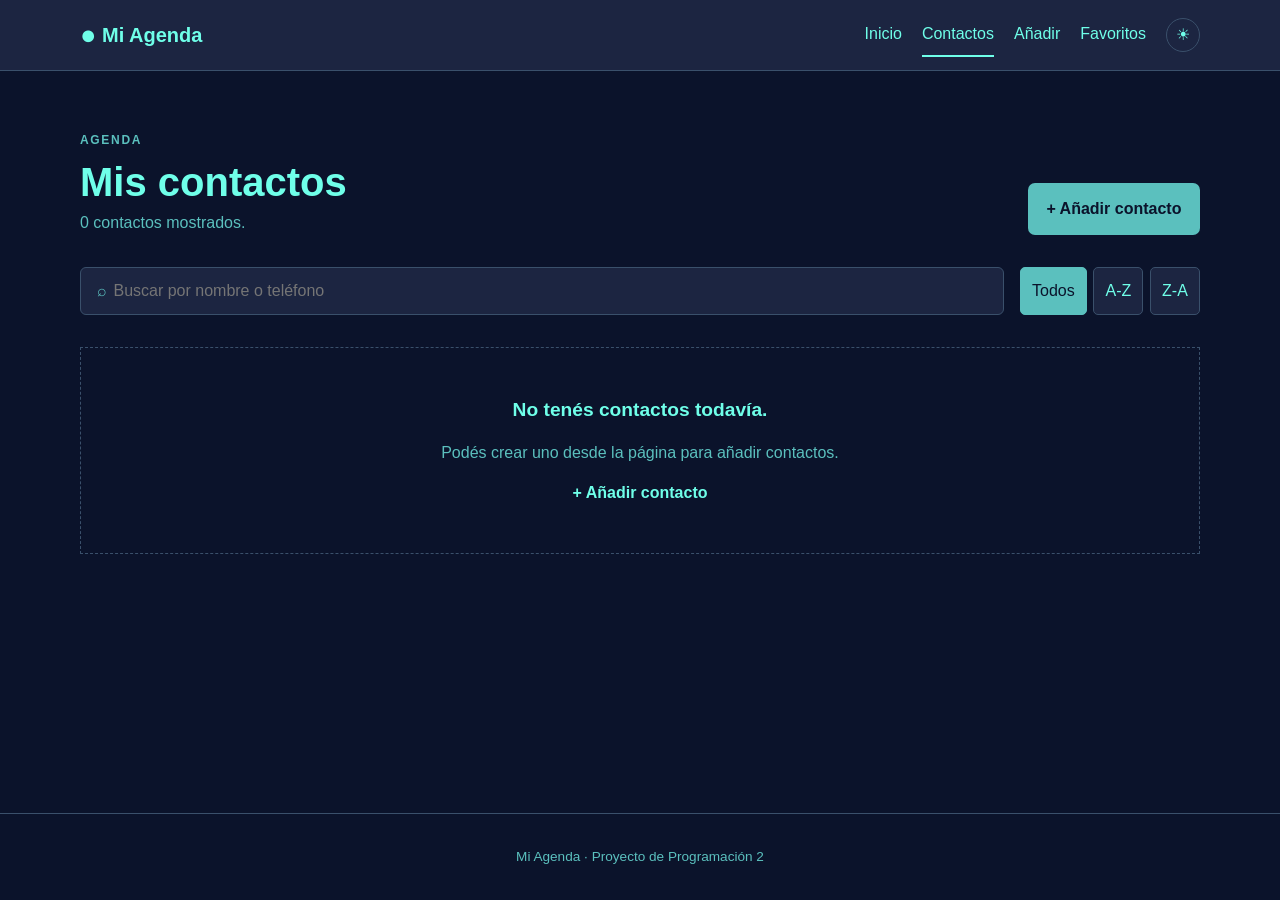
==== tp1/contactos.html @ d0dfb042 "Add files via upload" ====
<!DOCTYPE html>
<html lang="es"><head><meta charset="UTF-8"><meta name="viewport" content="width=device-width, initial-scale=1.0"><meta name="description" content="Lista y administración de contactos."><title>Mi Agenda | Contactos</title><link rel="icon" href="assets/img/favicon.svg" type="image/svg+xml"><link rel="stylesheet" href="assets/css/estilos.css"></head>
<body><header class="encabezado-principal"><nav class="navegacion contenedor" aria-label="Navegación principal"><a class="logo" href="index.html"><span>●</span> Mi Agenda</a><button class="boton-menu" type="button" aria-label="Abrir menú" aria-expanded="false">☰</button><div class="enlaces-menu"><a href="index.html">Inicio</a><a class="activo" href="contactos.html">Contactos</a><a href="agregar.html">Añadir</a><a href="favoritos.html">Favoritos</a><button class="boton-tema" type="button" aria-label="Cambiar tema">☀</button></div></nav></header>
<main class="contenedor pagina"><div class="titulo-pagina"><div><p class="etiqueta">AGENDA</p><h1>Mis contactos</h1><p id="texto-cantidad">Todavía no hay contactos.</p></div><a class="boton boton-principal" href="agregar.html">+ Añadir contacto</a></div>
<section class="herramientas" aria-label="Herramientas de contactos"><label class="buscador" for="buscador-contactos">⌕ <input id="buscador-contactos" type="search" placeholder="Buscar por nombre o teléfono"></label><div class="filtros"><button class="boton-filtro activo" data-orden="normal">Todos</button><button class="boton-filtro" data-orden="az">A-Z</button><button class="boton-filtro" data-orden="za">Z-A</button></div></section>
<section id="lista-contactos" class="rejilla-contactos" aria-live="polite"></section></main><footer><p>Mi Agenda · Proyecto de Programación 2</p></footer><script src="assets/js/app.js"></script></body></html>
---- tp1/assets/css/estilos.css ----
:root{--fondo:#0B132B;--superficie:#1C2541;--borde:#3A506B;--principal:#5BC0BE;--acento:#6FFFE9;--texto:#f4ffff;--texto-suave:#c6dfdf;--sombra:0 12px 30px #0B132B66}body.claro{--fondo:#f2ffff;--superficie:#ffffff;--borde:#3A506B;--principal:#1c7778;--acento:#087c72;--texto:#0B132B;--texto-suave:#3A506B;--sombra:0 12px 30px #0B132B22}*{box-sizing:border-box}html{scroll-behavior:smooth}body{margin:0;background:var(--fondo);color:var(--texto);font-family:Arial,sans-serif;line-height:1.5;min-height:100vh;display:flex;flex-direction:column}main{flex:1}a{color:inherit;text-decoration:none}.contenedor{width:min(1120px,92%);margin:auto}.encabezado-principal{background:var(--superficie);border-bottom:1px solid var(--borde);position:sticky;top:0;z-index:10}.navegacion{min-height:70px;display:flex;align-items:center;justify-content:space-between}.logo{font-size:1.25rem;font-weight:700}.logo span{color:var(--acento);font-size:1.7rem;vertical-align:-2px}.enlaces-menu{display:flex;align-items:center;gap:1.25rem}.enlaces-menu a{padding:.55rem 0;border-bottom:2px solid transparent}.enlaces-menu a:hover,.enlaces-menu a.activo{color:var(--acento);border-color:var(--acento)}button{font:inherit;cursor:pointer}.boton-menu{display:none;border:0;background:transparent;color:var(--texto);font-size:1.7rem}.boton-tema{border:1px solid var(--borde);color:var(--texto);background:transparent;border-radius:50%;width:34px;height:34px}.hero{display:grid;grid-template-columns:1.25fr .75fr;gap:3rem;align-items:center;min-height:440px;padding:4rem 0}.etiqueta{color:var(--principal);font-weight:bold;font-size:.75rem;letter-spacing:.14em;margin:0 0:.5rem}.hero h1,.titulo-pagina h1,.encabezado-formulario h1{font-size:clamp(2.2rem,5vw,4.3rem);line-height:1.08;margin:.1rem 0 1.2rem}.hero h1 span{color:var(--acento)}.hero-texto>p:not(.etiqueta){color:var(--texto-suave);max-width:600px;font-size:1.1rem}.boton{display:inline-flex;align-items:center;justify-content:center;gap:.5rem;border-radius:7px;padding:.8rem 1.1rem;border:1px solid transparent;font-weight:bold;transition:transform .2s,background .2s;color:var(--fondo)}.boton:hover{transform:translateY(-3px)}.boton-principal{background:var(--principal)}.boton-principal:hover{background:var(--acento)}.boton-secundario{color:var(--texto);border-color:var(--borde);background:transparent}.ilustracion-agenda{width:260px;height:260px;border:5px solid var(--principal);border-radius:50%;margin:auto;position:relative;display:grid;place-items:center;background:var(--superficie);animation:flotar 3s ease-in-out infinite}.ilustracion-agenda img{width:155px}.tarjeta-flotante{position:absolute;padding:.5rem .7rem;background:var(--borde);border-radius:6px;font-size:.8rem;font-weight:bold;box-shadow:var(--sombra)}.tarjeta-uno{right:-70px;top:30px;color:var(--acento)}.tarjeta-dos{left:-60px;bottom:35px}.resumen{display:grid;grid-template-columns:repeat(3,1fr);gap:1rem;margin-bottom:5rem}.tarjeta-resumen{background:var(--superficie);border:1px solid var(--borde);padding:1.4rem;display:flex;gap:1rem;border-radius:8px}.icono-resumen{font-size:2rem;color:var(--acento)}.tarjeta-resumen strong{font-size:1.5rem}.tarjeta-resumen p{margin:0;color:var(--texto-suave);font-size:.9rem}.como-funciona{padding-bottom:4rem;text-align:center}.como-funciona h2{font-size:2rem;margin-top:0}.pasos{display:grid;grid-template-columns:repeat(3,1fr);gap:1.5rem;margin-top:2rem}.pasos article{border-top:3px solid var(--principal);background:var(--superficie);padding:1.2rem;text-align:left}.pasos span{display:inline-grid;place-items:center;border-radius:50%;width:35px;height:35px;background:var(--principal);color:var(--fondo);font-weight:bold}.pasos p{color:var(--texto-suave)}footer{text-align:center;color:var(--texto-suave);font-size:.85rem;padding:1.2rem;border-top:1px solid var(--borde);margin-top:3rem}.pagina{padding:3rem 0}.titulo-pagina{display:flex;align-items:end;justify-content:space-between;gap:1rem;margin-bottom:2rem}.titulo-pagina h1,.encabezado-formulario h1{font-size:2.5rem;margin:0}.titulo-pagina p:not(.etiqueta),.encabezado-formulario>p{color:var(--texto-suave);margin:.4rem 0 0}.herramientas{display:flex;justify-content:space-between;gap:1rem;flex-wrap:wrap;margin-bottom:2rem}.buscador{flex:1;min-width:220px;background:var(--superficie);border:1px solid var(--borde);padding:.65rem 1rem;border-radius:6px;color:var(--principal)}.buscador input{width:90%;border:0;outline:0;background:transparent;color:var(--texto);font:inherit}.filtros{display:flex;gap:.4rem}.boton-filtro{background:var(--superficie);border:1px solid var(--borde);color:var(--texto);border-radius:5px;padding:.55rem .7rem}.boton-filtro:hover,.boton-filtro.activo{background:var(--principal);color:var(--fondo);border-color:var(--principal)}.rejilla-contactos{display:grid;grid-template-columns:repeat(3,1fr);gap:1.25rem}.tarjeta-contacto{background:var(--superficie);border:1px solid var(--borde);border-radius:8px;padding:1.25rem;position:relative;animation:aparecer .4s ease both}.tarjeta-contacto:hover{border-color:var(--principal);transform:translateY(-3px);transition:.2s}.cabecera-contacto{display:flex;gap:.85rem;align-items:center;border-bottom:1px solid var(--borde);padding-bottom:1rem}.cabecera-contacto img{width:54px;height:54px;object-fit:cover;border-radius:50%;border:2px solid var(--principal)}.cabecera-contacto h2{font-size:1.1rem;margin:0}.categoria{font-size:.75rem;color:var(--principal);margin:.1rem 0 0}.estrella{position:absolute;right:1rem;top:1rem;border:0;background:transparent;color:var(--texto-suave);font-size:1.4rem}.estrella.favorito{color:var(--acento)}.datos-contacto{list-style:none;padding:0;margin:1rem 0;color:var(--texto-suave);font-size:.88rem}.datos-contacto li{overflow-wrap:anywhere;margin:.35rem 0}.acciones-contacto{display:flex;gap:.5rem}.acciones-contacto button{flex:1;padding:.5rem;border-radius:5px;border:1px solid var(--borde);background:transparent;color:var(--texto)}.acciones-contacto .editar:hover{background:var(--principal);color:var(--fondo)}.acciones-contacto .eliminar:hover{background:#3A506B}.estado-vacio{grid-column:1/-1;text-align:center;padding:3rem 1rem;border:1px dashed var(--borde);color:var(--texto-suave)}.estado-vacio strong{display:block;font-size:1.2rem;color:var(--texto);margin-bottom:.4rem}.estado-vacio a{color:var(--acento);font-weight:bold}.formulario{max-width:780px;background:var(--superficie);padding:2rem;border:1px solid var(--borde);border-radius:8px;margin-top:1.5rem}.campo{margin-bottom:1.1rem;border:0;padding:0}.campo.doble{display:grid;grid-template-columns:1fr 1fr;gap:1rem}.campo label,.campo legend{display:block;font-weight:bold;font-size:.9rem;margin-bottom:.35rem}.campo input:not([type=radio]):not([type=checkbox]),.campo select{width:100%;padding:.7rem;border:1px solid var(--borde);border-radius:5px;background:var(--fondo);color:var(--texto);font:inherit;outline:none}.campo input:focus,.campo select:focus{border-color:var(--acento);box-shadow:0 0 0 3px #5BC0BE33}.campo small{display:block;min-height:1.1rem;color:var(--texto-suave);font-size:.75rem;margin-top:.2rem}.campo small.error{color:var(--acento)}.campo input.valido{border-color:var(--principal)}.campo input.invalido{border-color:var(--acento)}.opciones{display:flex;gap:1rem}.opciones label,.casilla{font-weight:normal}.foto-campo img{display:block;width:70px;height:70px;object-fit:cover;border-radius:50%;border:2px solid var(--principal);margin-top:.6rem}.acciones-formulario{display:flex;justify-content:end;gap:.7rem;margin-top:1.5rem}@keyframes flotar{50%{transform:translateY(-10px)}}@keyframes aparecer{from{opacity:0;transform:translateY(12px)}to{opacity:1;transform:translateY(0)}}
@media(max-width:1024px){.hero{gap:1.5rem}.rejilla-contactos{grid-template-columns:repeat(2,1fr)}.boton-menu{display:block}.enlaces-menu{display:none;position:absolute;left:0;right:0;top:70px;background:var(--superficie);padding:1rem 4%;flex-direction:column;align-items:stretch;border-bottom:1px solid var(--borde)}.enlaces-menu.abierto{display:flex}.enlaces-menu a{padding:.65rem}.boton-tema{align-self:flex-start}}
@media(max-width:767px){.hero{grid-template-columns:1fr;text-align:center;padding:3rem 0}.ilustracion-agenda{margin-top:1rem}.resumen,.pasos{grid-template-columns:1fr}.resumen{margin-bottom:3rem}.titulo-pagina{align-items:flex-start;flex-direction:column}.pagina{padding-top:2rem}}
@media(max-width:479px){.hero h1{font-size:2.3rem}.rejilla-contactos{grid-template-columns:1fr}.herramientas,.filtros{width:100%}.filtros button{flex:1}.campo.doble{grid-template-columns:1fr}.formulario{padding:1.2rem}.acciones-formulario{flex-direction:column-reverse}.acciones-formulario .boton{width:100%}.tarjeta-uno{right:-30px}.tarjeta-dos{left:-25px}.ilustracion-agenda{transform:scale(.85)}}

/* Tema claro: se conserva la misma paleta pedida. */
:root{--texto:#6FFFE9;--texto-suave:#5BC0BE}
body.claro{--fondo:#5BC0BE;--superficie:#6FFFE9;--borde:#3A506B;--principal:#0B132B;--acento:#1C2541;--texto:#0B132B;--texto-suave:#1C2541;--sombra:0 12px 30px #0B132B22}
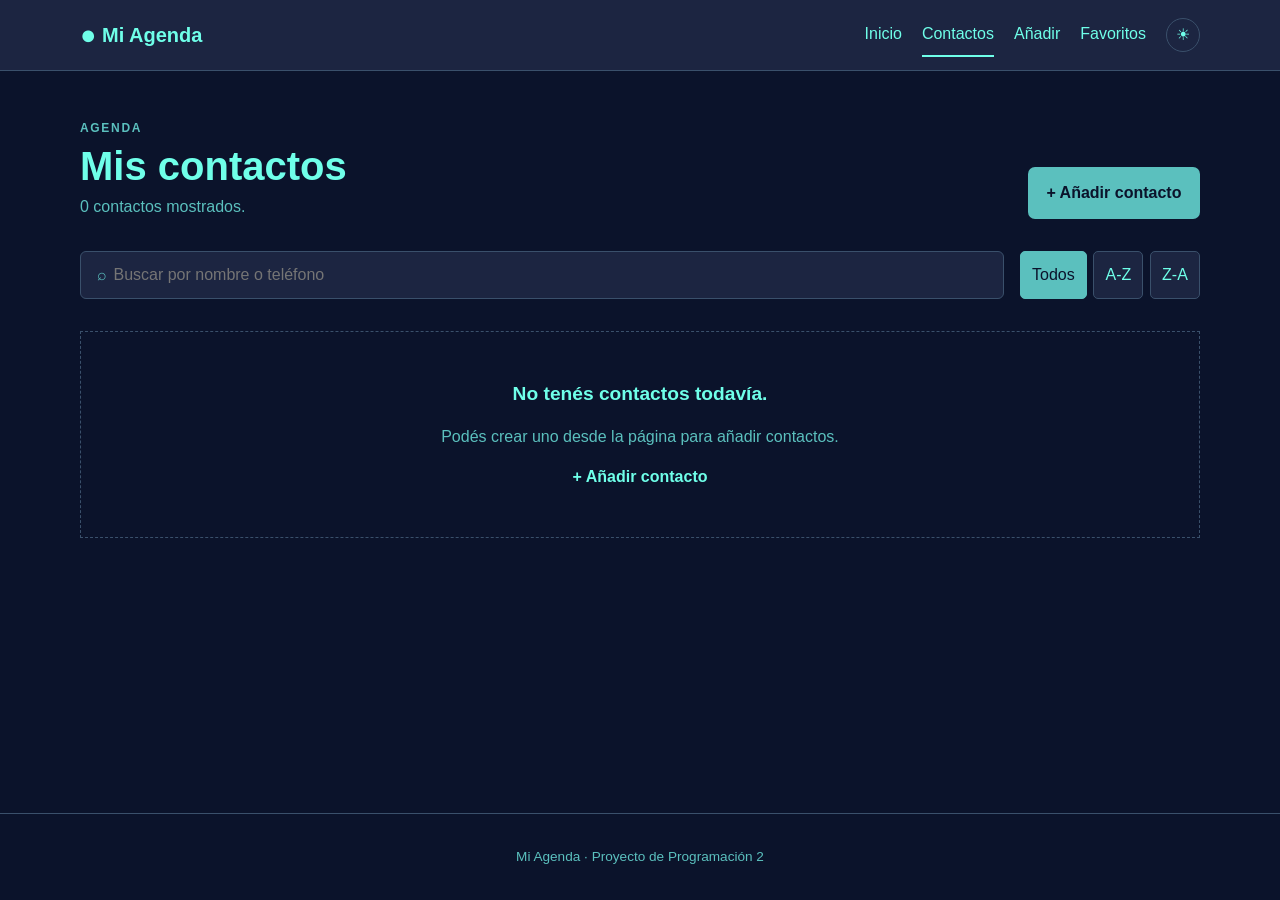
==== commit 8a12de00: "Update contactos.html" ====
--- a/tp1/contactos.html
+++ b/tp1/contactos.html
@@ -1,6 +1,56 @@
 <!DOCTYPE html>
-<html lang="es"><head><meta charset="UTF-8"><meta name="viewport" content="width=device-width, initial-scale=1.0"><meta name="description" content="Lista y administración de contactos."><title>Mi Agenda | Contactos</title><link rel="icon" href="assets/img/favicon.svg" type="image/svg+xml"><link rel="stylesheet" href="assets/css/estilos.css"></head>
-<body><header class="encabezado-principal"><nav class="navegacion contenedor" aria-label="Navegación principal"><a class="logo" href="index.html"><span>●</span> Mi Agenda</a><button class="boton-menu" type="button" aria-label="Abrir menú" aria-expanded="false">☰</button><div class="enlaces-menu"><a href="index.html">Inicio</a><a class="activo" href="contactos.html">Contactos</a><a href="agregar.html">Añadir</a><a href="favoritos.html">Favoritos</a><button class="boton-tema" type="button" aria-label="Cambiar tema">☀</button></div></nav></header>
-<main class="contenedor pagina"><div class="titulo-pagina"><div><p class="etiqueta">AGENDA</p><h1>Mis contactos</h1><p id="texto-cantidad">Todavía no hay contactos.</p></div><a class="boton boton-principal" href="agregar.html">+ Añadir contacto</a></div>
-<section class="herramientas" aria-label="Herramientas de contactos"><label class="buscador" for="buscador-contactos">⌕ <input id="buscador-contactos" type="search" placeholder="Buscar por nombre o teléfono"></label><div class="filtros"><button class="boton-filtro activo" data-orden="normal">Todos</button><button class="boton-filtro" data-orden="az">A-Z</button><button class="boton-filtro" data-orden="za">Z-A</button></div></section>
-<section id="lista-contactos" class="rejilla-contactos" aria-live="polite"></section></main><footer><p>Mi Agenda · Proyecto de Programación 2</p></footer><script src="assets/js/app.js"></script></body></html>
+<html lang="es">
+<head>
+    <meta charset="UTF-8">
+    <meta name="viewport" content="width=device-width, initial-scale=1.0">
+    <meta name="description" content="Lista y administración de contactos.">
+    <title>Mi Agenda | Contactos</title>
+    <link rel="icon" href="assets/img/favicon.svg" type="image/svg+xml">
+    <link rel="stylesheet" href="assets/css/estilos.css">
+</head>
+<body>
+    
+    <header class="encabezado-principal">
+        <nav class="navegacion contenedor" aria-label="Navegación principal">
+            <a class="logo" href="index.html"><span>●</span> Mi Agenda</a>
+            <button class="boton-menu" type="button" aria-label="Abrir menú" aria-expanded="false">☰</button>
+            <div class="enlaces-menu">
+                <a href="index.html">Inicio</a>
+                <a class="activo" href="contactos.html">Contactos</a>
+                <a href="agregar.html">Añadir</a>
+                <a href="favoritos.html">Favoritos</a>
+                <button class="boton-tema" type="button" aria-label="Cambiar tema">☀</button>
+            </div>
+        </nav>
+    </header>
+
+    <main class="contenedor pagina">
+        <div class="titulo-pagina">
+            <div>
+                <p class="etiqueta">AGENDA</p>
+                <h1>Mis contactos</h1>
+                <p id="texto-cantidad">Todavía no hay contactos.</p>
+            </div>
+            <a class="boton boton-principal" href="agregar.html">+ Añadir contacto</a>
+        </div>
+
+        <section class="herramientas" aria-label="Herramientas de contactos">
+            <label class="buscador" for="buscador-contactos">
+                ⌕ <input id="buscador-contactos" type="search" placeholder="Buscar por nombre o teléfono">
+            </label>
+            <div class="filtros">
+                <button class="boton-filtro activo" data-orden="normal">Todos</button>
+                <button class="boton-filtro" data-orden="az">A-Z</button>
+                <button class="boton-filtro" data-orden="za">Z-A</button>
+            </div>
+        </section>
+
+        <section id="lista-contactos" class="rejilla-contactos" aria-live="polite"></section>
+    </main>
+
+    <footer>
+        <p>Mi Agenda · Proyecto de Programación 2</p>
+    </footer>
+    <script src="assets/js/app.js"></script>
+</body>
+</html>
--- a/tp1/assets/css/estilos.css
+++ b/tp1/assets/css/estilos.css
@@ -1,8 +1,735 @@
-:root{--fondo:#0B132B;--superficie:#1C2541;--borde:#3A506B;--principal:#5BC0BE;--acento:#6FFFE9;--texto:#f4ffff;--texto-suave:#c6dfdf;--sombra:0 12px 30px #0B132B66}body.claro{--fondo:#f2ffff;--superficie:#ffffff;--borde:#3A506B;--principal:#1c7778;--acento:#087c72;--texto:#0B132B;--texto-suave:#3A506B;--sombra:0 12px 30px #0B132B22}*{box-sizing:border-box}html{scroll-behavior:smooth}body{margin:0;background:var(--fondo);color:var(--texto);font-family:Arial,sans-serif;line-height:1.5;min-height:100vh;display:flex;flex-direction:column}main{flex:1}a{color:inherit;text-decoration:none}.contenedor{width:min(1120px,92%);margin:auto}.encabezado-principal{background:var(--superficie);border-bottom:1px solid var(--borde);position:sticky;top:0;z-index:10}.navegacion{min-height:70px;display:flex;align-items:center;justify-content:space-between}.logo{font-size:1.25rem;font-weight:700}.logo span{color:var(--acento);font-size:1.7rem;vertical-align:-2px}.enlaces-menu{display:flex;align-items:center;gap:1.25rem}.enlaces-menu a{padding:.55rem 0;border-bottom:2px solid transparent}.enlaces-menu a:hover,.enlaces-menu a.activo{color:var(--acento);border-color:var(--acento)}button{font:inherit;cursor:pointer}.boton-menu{display:none;border:0;background:transparent;color:var(--texto);font-size:1.7rem}.boton-tema{border:1px solid var(--borde);color:var(--texto);background:transparent;border-radius:50%;width:34px;height:34px}.hero{display:grid;grid-template-columns:1.25fr .75fr;gap:3rem;align-items:center;min-height:440px;padding:4rem 0}.etiqueta{color:var(--principal);font-weight:bold;font-size:.75rem;letter-spacing:.14em;margin:0 0:.5rem}.hero h1,.titulo-pagina h1,.encabezado-formulario h1{font-size:clamp(2.2rem,5vw,4.3rem);line-height:1.08;margin:.1rem 0 1.2rem}.hero h1 span{color:var(--acento)}.hero-texto>p:not(.etiqueta){color:var(--texto-suave);max-width:600px;font-size:1.1rem}.boton{display:inline-flex;align-items:center;justify-content:center;gap:.5rem;border-radius:7px;padding:.8rem 1.1rem;border:1px solid transparent;font-weight:bold;transition:transform .2s,background .2s;color:var(--fondo)}.boton:hover{transform:translateY(-3px)}.boton-principal{background:var(--principal)}.boton-principal:hover{background:var(--acento)}.boton-secundario{color:var(--texto);border-color:var(--borde);background:transparent}.ilustracion-agenda{width:260px;height:260px;border:5px solid var(--principal);border-radius:50%;margin:auto;position:relative;display:grid;place-items:center;background:var(--superficie);animation:flotar 3s ease-in-out infinite}.ilustracion-agenda img{width:155px}.tarjeta-flotante{position:absolute;padding:.5rem .7rem;background:var(--borde);border-radius:6px;font-size:.8rem;font-weight:bold;box-shadow:var(--sombra)}.tarjeta-uno{right:-70px;top:30px;color:var(--acento)}.tarjeta-dos{left:-60px;bottom:35px}.resumen{display:grid;grid-template-columns:repeat(3,1fr);gap:1rem;margin-bottom:5rem}.tarjeta-resumen{background:var(--superficie);border:1px solid var(--borde);padding:1.4rem;display:flex;gap:1rem;border-radius:8px}.icono-resumen{font-size:2rem;color:var(--acento)}.tarjeta-resumen strong{font-size:1.5rem}.tarjeta-resumen p{margin:0;color:var(--texto-suave);font-size:.9rem}.como-funciona{padding-bottom:4rem;text-align:center}.como-funciona h2{font-size:2rem;margin-top:0}.pasos{display:grid;grid-template-columns:repeat(3,1fr);gap:1.5rem;margin-top:2rem}.pasos article{border-top:3px solid var(--principal);background:var(--superficie);padding:1.2rem;text-align:left}.pasos span{display:inline-grid;place-items:center;border-radius:50%;width:35px;height:35px;background:var(--principal);color:var(--fondo);font-weight:bold}.pasos p{color:var(--texto-suave)}footer{text-align:center;color:var(--texto-suave);font-size:.85rem;padding:1.2rem;border-top:1px solid var(--borde);margin-top:3rem}.pagina{padding:3rem 0}.titulo-pagina{display:flex;align-items:end;justify-content:space-between;gap:1rem;margin-bottom:2rem}.titulo-pagina h1,.encabezado-formulario h1{font-size:2.5rem;margin:0}.titulo-pagina p:not(.etiqueta),.encabezado-formulario>p{color:var(--texto-suave);margin:.4rem 0 0}.herramientas{display:flex;justify-content:space-between;gap:1rem;flex-wrap:wrap;margin-bottom:2rem}.buscador{flex:1;min-width:220px;background:var(--superficie);border:1px solid var(--borde);padding:.65rem 1rem;border-radius:6px;color:var(--principal)}.buscador input{width:90%;border:0;outline:0;background:transparent;color:var(--texto);font:inherit}.filtros{display:flex;gap:.4rem}.boton-filtro{background:var(--superficie);border:1px solid var(--borde);color:var(--texto);border-radius:5px;padding:.55rem .7rem}.boton-filtro:hover,.boton-filtro.activo{background:var(--principal);color:var(--fondo);border-color:var(--principal)}.rejilla-contactos{display:grid;grid-template-columns:repeat(3,1fr);gap:1.25rem}.tarjeta-contacto{background:var(--superficie);border:1px solid var(--borde);border-radius:8px;padding:1.25rem;position:relative;animation:aparecer .4s ease both}.tarjeta-contacto:hover{border-color:var(--principal);transform:translateY(-3px);transition:.2s}.cabecera-contacto{display:flex;gap:.85rem;align-items:center;border-bottom:1px solid var(--borde);padding-bottom:1rem}.cabecera-contacto img{width:54px;height:54px;object-fit:cover;border-radius:50%;border:2px solid var(--principal)}.cabecera-contacto h2{font-size:1.1rem;margin:0}.categoria{font-size:.75rem;color:var(--principal);margin:.1rem 0 0}.estrella{position:absolute;right:1rem;top:1rem;border:0;background:transparent;color:var(--texto-suave);font-size:1.4rem}.estrella.favorito{color:var(--acento)}.datos-contacto{list-style:none;padding:0;margin:1rem 0;color:var(--texto-suave);font-size:.88rem}.datos-contacto li{overflow-wrap:anywhere;margin:.35rem 0}.acciones-contacto{display:flex;gap:.5rem}.acciones-contacto button{flex:1;padding:.5rem;border-radius:5px;border:1px solid var(--borde);background:transparent;color:var(--texto)}.acciones-contacto .editar:hover{background:var(--principal);color:var(--fondo)}.acciones-contacto .eliminar:hover{background:#3A506B}.estado-vacio{grid-column:1/-1;text-align:center;padding:3rem 1rem;border:1px dashed var(--borde);color:var(--texto-suave)}.estado-vacio strong{display:block;font-size:1.2rem;color:var(--texto);margin-bottom:.4rem}.estado-vacio a{color:var(--acento);font-weight:bold}.formulario{max-width:780px;background:var(--superficie);padding:2rem;border:1px solid var(--borde);border-radius:8px;margin-top:1.5rem}.campo{margin-bottom:1.1rem;border:0;padding:0}.campo.doble{display:grid;grid-template-columns:1fr 1fr;gap:1rem}.campo label,.campo legend{display:block;font-weight:bold;font-size:.9rem;margin-bottom:.35rem}.campo input:not([type=radio]):not([type=checkbox]),.campo select{width:100%;padding:.7rem;border:1px solid var(--borde);border-radius:5px;background:var(--fondo);color:var(--texto);font:inherit;outline:none}.campo input:focus,.campo select:focus{border-color:var(--acento);box-shadow:0 0 0 3px #5BC0BE33}.campo small{display:block;min-height:1.1rem;color:var(--texto-suave);font-size:.75rem;margin-top:.2rem}.campo small.error{color:var(--acento)}.campo input.valido{border-color:var(--principal)}.campo input.invalido{border-color:var(--acento)}.opciones{display:flex;gap:1rem}.opciones label,.casilla{font-weight:normal}.foto-campo img{display:block;width:70px;height:70px;object-fit:cover;border-radius:50%;border:2px solid var(--principal);margin-top:.6rem}.acciones-formulario{display:flex;justify-content:end;gap:.7rem;margin-top:1.5rem}@keyframes flotar{50%{transform:translateY(-10px)}}@keyframes aparecer{from{opacity:0;transform:translateY(12px)}to{opacity:1;transform:translateY(0)}}
-@media(max-width:1024px){.hero{gap:1.5rem}.rejilla-contactos{grid-template-columns:repeat(2,1fr)}.boton-menu{display:block}.enlaces-menu{display:none;position:absolute;left:0;right:0;top:70px;background:var(--superficie);padding:1rem 4%;flex-direction:column;align-items:stretch;border-bottom:1px solid var(--borde)}.enlaces-menu.abierto{display:flex}.enlaces-menu a{padding:.65rem}.boton-tema{align-self:flex-start}}
-@media(max-width:767px){.hero{grid-template-columns:1fr;text-align:center;padding:3rem 0}.ilustracion-agenda{margin-top:1rem}.resumen,.pasos{grid-template-columns:1fr}.resumen{margin-bottom:3rem}.titulo-pagina{align-items:flex-start;flex-direction:column}.pagina{padding-top:2rem}}
-@media(max-width:479px){.hero h1{font-size:2.3rem}.rejilla-contactos{grid-template-columns:1fr}.herramientas,.filtros{width:100%}.filtros button{flex:1}.campo.doble{grid-template-columns:1fr}.formulario{padding:1.2rem}.acciones-formulario{flex-direction:column-reverse}.acciones-formulario .boton{width:100%}.tarjeta-uno{right:-30px}.tarjeta-dos{left:-25px}.ilustracion-agenda{transform:scale(.85)}}
-
-/* Tema claro: se conserva la misma paleta pedida. */
-:root{--texto:#6FFFE9;--texto-suave:#5BC0BE}
-body.claro{--fondo:#5BC0BE;--superficie:#6FFFE9;--borde:#3A506B;--principal:#0B132B;--acento:#1C2541;--texto:#0B132B;--texto-suave:#1C2541;--sombra:0 12px 30px #0B132B22}
+:root {
+    --fondo: #0B132B;
+    --superficie: #1C2541;
+    --borde: #3A506B;
+    --principal: #5BC0BE;
+    --acento: #6FFFE9;
+    --texto: #f4ffff;
+    --texto-suave: #c6dfdf;
+    --sombra: 0 12px 30px #0B132B66;
+}
+
+body.claro {
+    --fondo: #f2ffff;
+    --superficie: #ffffff;
+    --borde: #3A506B;
+    --principal: #1c7778;
+    --acento: #087c72;
+    --texto: #0B132B;
+    --texto-suave: #3A506B;
+    --sombra: 0 12px 30px #0B132B22;
+}
+
+* {
+    box-sizing: border-box;
+}
+
+html {
+    scroll-behavior: smooth;
+}
+
+body {
+    margin: 0;
+    background: var(--fondo);
+    color: var(--texto);
+    font-family: Arial, sans-serif;
+    line-height: 1.5;
+    min-height: 100vh;
+    display: flex;
+    flex-direction: column;
+}
+
+main {
+    flex: 1;
+}
+
+a {
+    color: inherit;
+    text-decoration: none;
+}
+
+.contenedor {
+    width: min(1120px, 92%);
+    margin: auto;
+}
+
+.encabezado-principal {
+    background: var(--superficie);
+    border-bottom: 1px solid var(--borde);
+    position: sticky;
+    top: 0;
+    z-index: 10;
+}
+
+.navegacion {
+    min-height: 70px;
+    display: flex;
+    align-items: center;
+    justify-content: space-between;
+}
+
+.logo {
+    font-size: 1.25rem;
+    font-weight: 700;
+}
+
+.logo span {
+    color: var(--acento);
+    font-size: 1.7rem;
+    vertical-align: -2px;
+}
+
+.enlaces-menu {
+    display: flex;
+    align-items: center;
+    gap: 1.25rem;
+}
+
+.enlaces-menu a {
+    padding: .55rem 0;
+    border-bottom: 2px solid transparent;
+}
+
+.enlaces-menu a:hover,
+.enlaces-menu a.activo {
+    color: var(--acento);
+    border-color: var(--acento);
+}
+
+button {
+    font: inherit;
+    cursor: pointer;
+}
+
+.boton-menu {
+    display: none;
+    border: 0;
+    background: transparent;
+    color: var(--texto);
+    font-size: 1.7rem;
+}
+
+.boton-tema {
+    border: 1px solid var(--borde);
+    color: var(--texto);
+    background: transparent;
+    border-radius: 50%;
+    width: 34px;
+    height: 34px;
+}
+
+.hero {
+    display: grid;
+    grid-template-columns: 1.25fr .75fr;
+    gap: 3rem;
+    align-items: center;
+    min-height: 440px;
+    padding: 4rem 0;
+}
+
+.etiqueta {
+    color: var(--principal);
+    font-weight: bold;
+    font-size: .75rem;
+    letter-spacing: .14em;
+    margin: 0 0 .5rem;
+}
+
+.hero h1,
+.titulo-pagina h1,
+.encabezado-formulario h1 {
+    font-size: clamp(2.2rem, 5vw, 4.3rem);
+    line-height: 1.08;
+    margin: .1rem 0 1.2rem;
+}
+
+.hero h1 span {
+    color: var(--acento);
+}
+
+.hero-texto>p:not(.etiqueta) {
+    color: var(--texto-suave);
+    max-width: 600px;
+    font-size: 1.1rem;
+}
+
+.boton {
+    display: inline-flex;
+    align-items: center;
+    justify-content: center;
+    gap: .5rem;
+    border-radius: 7px;
+    padding: .8rem 1.1rem;
+    border: 1px solid transparent;
+    font-weight: bold;
+    transition: transform .2s, background .2s;
+    color: var(--fondo);
+}
+
+.boton:hover {
+    transform: translateY(-3px);
+}
+
+.boton-principal {
+    background: var(--principal);
+}
+
+.boton-principal:hover {
+    background: var(--acento);
+}
+
+.boton-secundario {
+    color: var(--texto);
+    border-color: var(--borde);
+    background: transparent;
+}
+
+.ilustracion-agenda {
+    width: 260px;
+    height: 260px;
+    border: 5px solid var(--principal);
+    border-radius: 50%;
+    margin: auto;
+    position: relative;
+    display: grid;
+    place-items: center;
+    background: var(--superficie);
+    animation: flotar 3s ease-in-out infinite;
+}
+
+.ilustracion-agenda img {
+    width: 155px;
+}
+
+.tarjeta-flotante {
+    position: absolute;
+    padding: .5rem .7rem;
+    background: var(--borde);
+    border-radius: 6px;
+    font-size: .8rem;
+    font-weight: bold;
+    box-shadow: var(--sombra);
+}
+
+.tarjeta-uno {
+    right: -70px;
+    top: 30px;
+    color: var(--acento);
+}
+
+.tarjeta-dos {
+    left: -60px;
+    bottom: 35px;
+}
+
+.resumen {
+    display: grid;
+    grid-template-columns: repeat(3, 1fr);
+    gap: 1rem;
+    margin-bottom: 5rem;
+}
+
+.tarjeta-resumen {
+    background: var(--superficie);
+    border: 1px solid var(--borde);
+    padding: 1.4rem;
+    display: flex;
+    gap: 1rem;
+    border-radius: 8px;
+}
+
+.icono-resumen {
+    font-size: 2rem;
+    color: var(--acento);
+}
+
+.tarjeta-resumen strong {
+    font-size: 1.5rem;
+}
+
+.tarjeta-resumen p {
+    margin: 0;
+    color: var(--texto-suave);
+    font-size: .9rem;
+}
+
+.como-funciona {
+    padding-bottom: 4rem;
+    text-align: center;
+}
+
+.como-funciona h2 {
+    font-size: 2rem;
+    margin-top: 0;
+}
+
+.pasos {
+    display: grid;
+    grid-template-columns: repeat(3, 1fr);
+    gap: 1.5rem;
+    margin-top: 2rem;
+}
+
+.pasos article {
+    border-top: 3px solid var(--principal);
+    background: var(--superficie);
+    padding: 1.2rem;
+    text-align: left;
+}
+
+.pasos span {
+    display: inline-grid;
+    place-items: center;
+    border-radius: 50%;
+    width: 35px;
+    height: 35px;
+    background: var(--principal);
+    color: var(--fondo);
+    font-weight: bold;
+}
+
+.pasos p {
+    color: var(--texto-suave);
+}
+
+footer {
+    text-align: center;
+    color: var(--texto-suave);
+    font-size: .85rem;
+    padding: 1.2rem;
+    border-top: 1px solid var(--borde);
+    margin-top: 3rem;
+}
+
+.pagina {
+    padding: 3rem 0;
+}
+
+.titulo-pagina {
+    display: flex;
+    align-items: end;
+    justify-content: space-between;
+    gap: 1rem;
+    margin-bottom: 2rem;
+}
+
+.titulo-pagina h1,
+.encabezado-formulario h1 {
+    font-size: 2.5rem;
+    margin: 0;
+}
+
+.titulo-pagina p:not(.etiqueta),
+.encabezado-formulario>p {
+    color: var(--texto-suave);
+    margin: .4rem 0 0;
+}
+
+.herramientas {
+    display: flex;
+    justify-content: space-between;
+    gap: 1rem;
+    flex-wrap: wrap;
+    margin-bottom: 2rem;
+}
+
+.buscador {
+    flex: 1;
+    min-width: 220px;
+    background: var(--superficie);
+    border: 1px solid var(--borde);
+    padding: .65rem 1rem;
+    border-radius: 6px;
+    color: var(--principal);
+}
+
+.buscador input {
+    width: 90%;
+    border: 0;
+    outline: 0;
+    background: transparent;
+    color: var(--texto);
+    font: inherit;
+}
+
+.filtros {
+    display: flex;
+    gap: .4rem;
+}
+
+.boton-filtro {
+    background: var(--superficie);
+    border: 1px solid var(--borde);
+    color: var(--texto);
+    border-radius: 5px;
+    padding: .55rem .7rem;
+}
+
+.boton-filtro:hover,
+.boton-filtro.activo {
+    background: var(--principal);
+    color: var(--fondo);
+    border-color: var(--principal);
+}
+
+.rejilla-contactos {
+    display: grid;
+    grid-template-columns: repeat(3, 1fr);
+    gap: 1.25rem;
+}
+
+.tarjeta-contacto {
+    background: var(--superficie);
+    border: 1px solid var(--borde);
+    border-radius: 8px;
+    padding: 1.25rem;
+    position: relative;
+    animation: aparecer .4s ease both;
+}
+
+.tarjeta-contacto:hover {
+    border-color: var(--principal);
+    transform: translateY(-3px);
+    transition: .2s;
+}
+
+.cabecera-contacto {
+    display: flex;
+    gap: .85rem;
+    align-items: center;
+    border-bottom: 1px solid var(--borde);
+    padding-bottom: 1rem;
+}
+
+.cabecera-contacto img {
+    width: 54px;
+    height: 54px;
+    object-fit: cover;
+    border-radius: 50%;
+    border: 2px solid var(--principal);
+}
+
+.cabecera-contacto h2 {
+    font-size: 1.1rem;
+    margin: 0;
+}
+
+.categoria {
+    font-size: .75rem;
+    color: var(--principal);
+    margin: .1rem 0 0;
+}
+
+.estrella {
+    position: absolute;
+    right: 1rem;
+    top: 1rem;
+    border: 0;
+    background: transparent;
+    color: var(--texto-suave);
+    font-size: 1.4rem;
+}
+
+.estrella.favorito {
+    color: var(--acento);
+}
+
+.datos-contacto {
+    list-style: none;
+    padding: 0;
+    margin: 1rem 0;
+    color: var(--texto-suave);
+    font-size: .88rem;
+}
+
+.datos-contacto li {
+    overflow-wrap: anywhere;
+    margin: .35rem 0;
+}
+
+.acciones-contacto {
+    display: flex;
+    gap: .5rem;
+}
+
+.acciones-contacto button {
+    flex: 1;
+    padding: .5rem;
+    border-radius: 5px;
+    border: 1px solid var(--borde);
+    background: transparent;
+    color: var(--texto);
+}
+
+.acciones-contacto .editar:hover {
+    background: var(--principal);
+    color: var(--fondo);
+}
+
+.acciones-contacto .eliminar:hover {
+    background: #3A506B;
+}
+
+.estado-vacio {
+    grid-column: 1/-1;
+    text-align: center;
+    padding: 3rem 1rem;
+    border: 1px dashed var(--borde);
+    color: var(--texto-suave);
+}
+
+.estado-vacio strong {
+    display: block;
+    font-size: 1.2rem;
+    color: var(--texto);
+    margin-bottom: .4rem;
+}
+
+.estado-vacio a {
+    color: var(--acento);
+    font-weight: bold;
+}
+
+.formulario {
+    max-width: 780px;
+    background: var(--superficie);
+    padding: 2rem;
+    border: 1px solid var(--borde);
+    border-radius: 8px;
+    margin-top: 1.5rem;
+}
+
+.campo {
+    margin-bottom: 1.1rem;
+    border: 0;
+    padding: 0;
+}
+
+.campo.doble {
+    display: grid;
+    grid-template-columns: 1fr 1fr;
+    gap: 1rem;
+}
+
+.campo label,
+.campo legend {
+    display: block;
+    font-weight: bold;
+    font-size: .9rem;
+    margin-bottom: .35rem;
+}
+
+.campo input:not([type=radio]):not([type=checkbox]),
+.campo select {
+    width: 100%;
+    padding: .7rem;
+    border: 1px solid var(--borde);
+    border-radius: 5px;
+    background: var(--fondo);
+    color: var(--texto);
+    font: inherit;
+    outline: none;
+}
+
+.campo input:focus,
+.campo select:focus {
+    border-color: var(--acento);
+    box-shadow: 0 0 0 3px #5BC0BE33;
+}
+
+.campo small {
+    display: block;
+    min-height: 1.1rem;
+    color: var(--texto-suave);
+    font-size: .75rem;
+    margin-top: .2rem;
+}
+
+.campo small.error {
+    color: var(--acento);
+}
+
+.campo input.valido {
+    border-color: var(--principal);
+}
+
+.campo input.invalido {
+    border-color: var(--acento);
+}
+
+.opciones {
+    display: flex;
+    gap: 1rem;
+}
+
+.opciones label,
+.casilla {
+    font-weight: normal;
+}
+
+.foto-campo img {
+    display: block;
+    width: 70px;
+    height: 70px;
+    object-fit: cover;
+    border-radius: 50%;
+    border: 2px solid var(--principal);
+    margin-top: .6rem;
+}
+
+.acciones-formulario {
+    display: flex;
+    justify-content: end;
+    gap: .7rem;
+    margin-top: 1.5rem;
+}
+
+@keyframes flotar {
+    50% {
+        transform: translateY(-10px);
+    }
+}
+
+@keyframes aparecer {
+    from {
+        opacity: 0;
+        transform: translateY(12px);
+    }
+
+    to {
+        opacity: 1;
+        transform: translateY(0);
+    }
+}
+
+@media (max-width: 1024px) {
+    .hero {
+        gap: 1.5rem;
+    }
+
+    .rejilla-contactos {
+        grid-template-columns: repeat(2, 1fr);
+    }
+
+    .boton-menu {
+        display: block;
+    }
+
+    .enlaces-menu {
+        display: none;
+        position: absolute;
+        left: 0;
+        right: 0;
+        top: 70px;
+        background: var(--superficie);
+        padding: 1rem 4%;
+        flex-direction: column;
+        align-items: stretch;
+        border-bottom: 1px solid var(--borde);
+    }
+
+    .enlaces-menu.abierto {
+        display: flex;
+    }
+
+    .enlaces-menu a {
+        padding: .65rem;
+    }
+
+    .boton-tema {
+        align-self: flex-start;
+    }
+}
+
+@media (max-width: 767px) {
+    .hero {
+        grid-template-columns: 1fr;
+        text-align: center;
+        padding: 3rem 0;
+    }
+
+    .ilustracion-agenda {
+        margin-top: 1rem;
+    }
+
+    .resumen,
+    .pasos {
+        grid-template-columns: 1fr;
+    }
+
+    .resumen {
+        margin-bottom: 3rem;
+    }
+
+    .titulo-pagina {
+        align-items: flex-start;
+        flex-direction: column;
+    }
+
+    .pagina {
+        padding-top: 2rem;
+    }
+}
+
+@media (max-width: 479px) {
+    .hero h1 {
+        font-size: 2.3rem;
+    }
+
+    .rejilla-contactos {
+        grid-template-columns: 1fr;
+    }
+
+    .herramientas,
+    .filtros {
+        width: 100%;
+    }
+
+    .filtros button {
+        flex: 1;
+    }
+
+    .campo.doble {
+        grid-template-columns: 1fr;
+    }
+
+    .formulario {
+        padding: 1.2rem;
+    }
+
+    .acciones-formulario {
+        flex-direction: column-reverse;
+    }
+
+    .acciones-formulario .boton {
+        width: 100%;
+    }
+
+    .tarjeta-uno {
+        right: -30px;
+    }
+
+    .tarjeta-dos {
+        left: -25px;
+    }
+
+    .ilustracion-agenda {
+        transform: scale(.85);
+    }
+}
+
+:root {
+    --texto: #6FFFE9;
+    --texto-suave: #5BC0BE;
+}
+
+body.claro {
+    --fondo: #5BC0BE;
+    --superficie: #6FFFE9;
+    --borde: #3A506B;
+    --principal: #0B132B;
+    --acento: #1C2541;
+    --texto: #0B132B;
+    --texto-suave: #1C2541;
+    --sombra: 0 12px 30px #0B132B22;
+}
